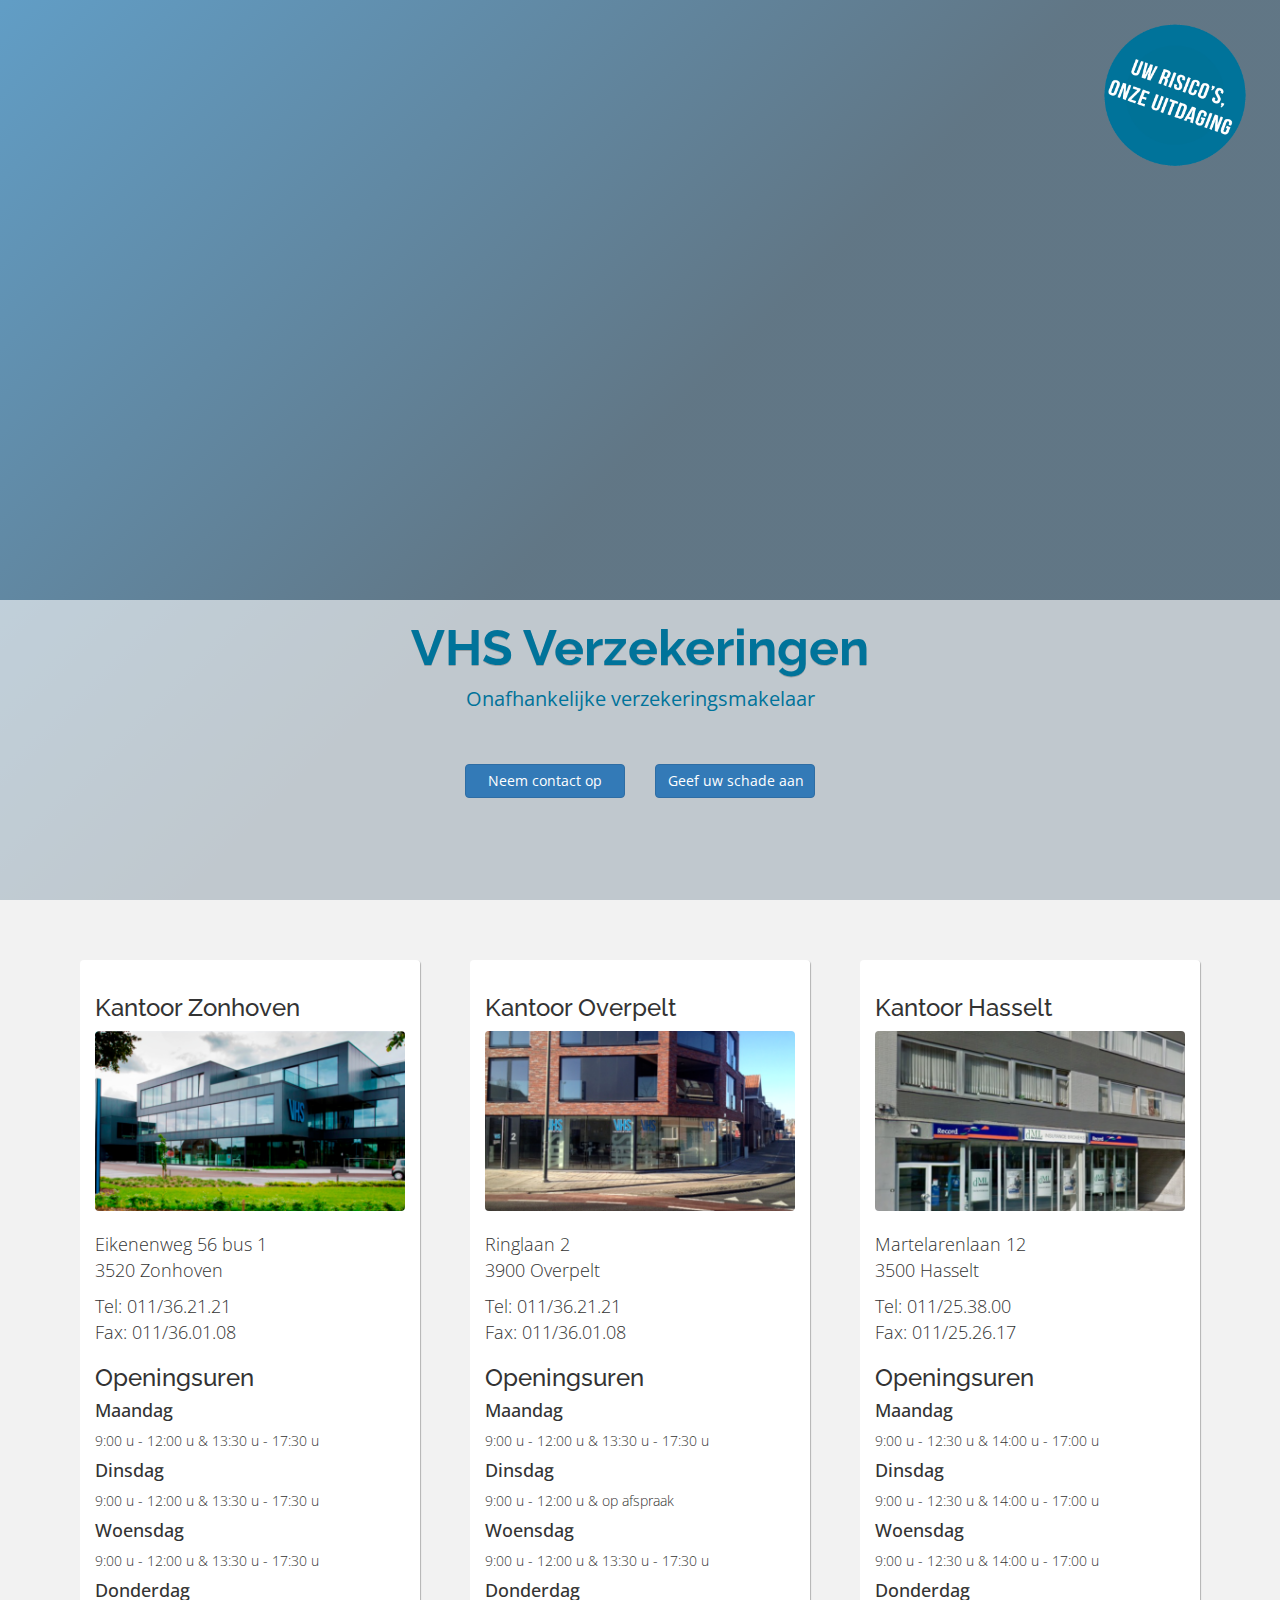
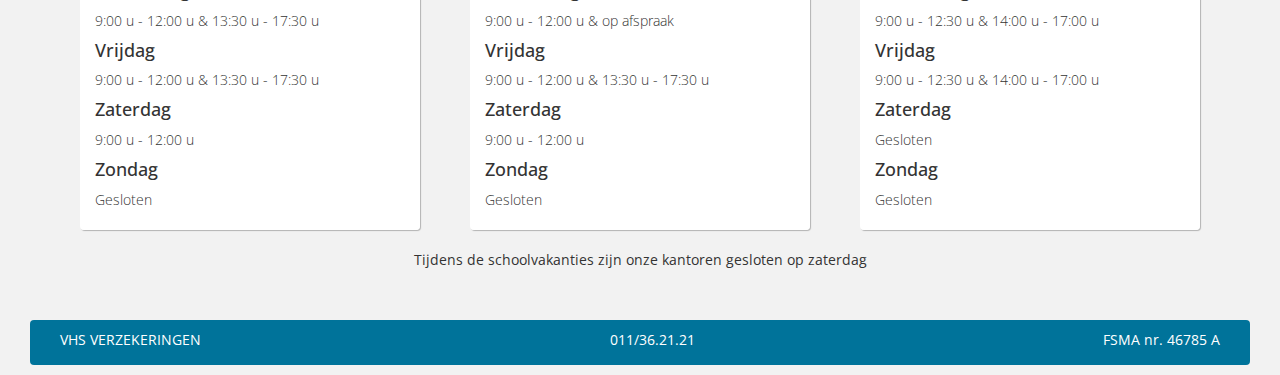
==== index.html @ 22bfabba "page" ====
<html>
<head>
  <meta charset="utf-8">
  <title>Airbnb home</title>
  <meta name="viewport" content="width=device-width, initial-scale=1">
  <link rel="stylesheet" href="http://fonts.googleapis.com/css?family=Open+Sans:400,300,700|Raleway:300,400,500,700">
  <link rel="stylesheet" href="https://maxcdn.bootstrapcdn.com/bootstrap/3.2.0/css/bootstrap.min.css">
  <link rel="stylesheet" href="https://maxcdn.bootstrapcdn.com/font-awesome/4.3.0/css/font-awesome.min.css">
  <link rel="stylesheet" href="css/style.css">

</head>

<body>

  <div class="banner" style="background-image: linear-gradient(-225deg, rgba(0,101,168,0.6) 0%, rgba(0,36,61,0.6) 50%), url('images/gebouw_zonhoven.jpg');">
    <img src="images/slogan.png" alt="" id="slogan">
    <div id= "container">
      <h1>VHS Verzekeringen</h1>
      <p>Onafhankelijke verzekeringsmakelaar</p>
      <div class="btn-inline">
        <form method="post" action="mailto:info@vhs.be" >
          <input type="submit" value="Neem contact op" class="btn btn-primary" />
        </form>
        <form method="post" action="mailto:schade@vhs.be" >
          <input type="submit" value="Geef uw schade aan" class="btn btn-primary" />
        </form>
      </div>
    </div>
  </div>

  <div class="container" id="locations">
    <div class="row">
      <div class="col-xs-12 col-sm-4">
        <div class="card">
          <div class="info">
            <h3>Kantoor Zonhoven</h3>
            <img src="images/kantoor_zonhoven.png" alt="Kantoor Zonhoven">
            <div class="adres">
              <p>Eikenenweg 56 bus 1<br>3520 Zonhoven</p>
            </div>
            <div class="telfax">
              <p>Tel: 011/36.21.21<br>Fax: 011/36.01.08</p>
            </div>
          </div>
          <div class="opening-hours">
            <h3>Openingsuren</h3>
            <h4>Maandag</h4>
            <p>9:00 u - 12:00 u & 13:30 u - 17:30 u</p>
            <h4>Dinsdag</h4>
            <p>9:00 u - 12:00 u & 13:30 u - 17:30 u</p>
            <h4>Woensdag</h4>
            <p>9:00 u - 12:00 u & 13:30 u - 17:30 u</p>
            <h4>Donderdag</h4>
            <p>9:00 u - 12:00 u & 13:30 u - 17:30 u</p>
            <h4>Vrijdag</h4>
            <p>9:00 u - 12:00 u & 13:30 u - 17:30 u</p>
            <h4>Zaterdag</h4>
            <p>9:00 u - 12:00 u</p>
            <h4>Zondag</h4>
            <p>Gesloten</p>
          </div>
        </div>
      </div>
      <div class="col-xs-12 col-sm-4">
        <div class="card">
          <div class="info">
            <h3>Kantoor Overpelt</h3>
            <img src="images/kantoor_overpelt.png" alt="Kantoor Overpelt">
            <div class="adres">
              <p>Ringlaan 2<br>3900 Overpelt</p>
            </div>
            <div class="telfax">
              <p>Tel: 011/36.21.21<br>Fax: 011/36.01.08</p>
            </div>
          </div>
          <div class="opening-hours">
            <h3>Openingsuren</h3>
            <h4>Maandag</h4>
            <p>9:00 u - 12:00 u & 13:30 u - 17:30 u</p>
            <h4>Dinsdag</h4>
            <p>9:00 u - 12:00 u & op afspraak</p>
            <h4>Woensdag</h4>
            <p>9:00 u - 12:00 u & 13:30 u - 17:30 u</p>
            <h4>Donderdag</h4>
            <p>9:00 u - 12:00 u & op afspraak</p>
            <h4>Vrijdag</h4>
            <p>9:00 u - 12:00 u & 13:30 u - 17:30 u</p>
            <h4>Zaterdag</h4>
            <p>9:00 u - 12:00 u</p>
            <h4>Zondag</h4>
            <p>Gesloten</p>
          </div>
        </div>
      </div>
      <div class="col-xs-12 col-sm-4">
        <div class="card">
          <div class="info">
            <h3>Kantoor Hasselt</h3>
            <img src="images/kantoor_hasselt.png" alt="Kantoor Hasselt">
            <div class="adres">
              <p>Martelarenlaan 12<br>3500 Hasselt</p>
            </div>
            <div class="telfax">
              <p>Tel: 011/25.38.00<br>Fax: 011/25.26.17</p>
            </div>
          </div>
          <div class="opening-hours">
            <h3>Openingsuren</h3>
            <h4>Maandag</h4>
            <p>9:00 u - 12:30 u & 14:00 u - 17:00 u</p>
            <h4>Dinsdag</h4>
            <p>9:00 u - 12:30 u & 14:00 u - 17:00 u</p>
            <h4>Woensdag</h4>
            <p>9:00 u - 12:30 u & 14:00 u - 17:00 u</p>
            <h4>Donderdag</h4>
            <p>9:00 u - 12:30 u & 14:00 u - 17:00 u</p>
            <h4>Vrijdag</h4>
            <p>9:00 u - 12:30 u & 14:00 u - 17:00 u</p>
            <h4>Zaterdag</h4>
            <p>Gesloten</p>
            <h4>Zondag</h4>
            <p>Gesloten</p>
          </div>
        </div>
      </div>
    </div>
    <p class="text-center">Tijdens de schoolvakanties zijn onze kantoren gesloten op zaterdag</p>

  </div>

  <div class="footer">
    <div>
      <p>VHS VERZEKERINGEN</p>
    </div>
    <div>
      <p>011/36.21.21</p>
    </div>
    <div>
      <p>FSMA nr. 46785 A</p>
    </div>
  </div>

  <!-- Including Bootstrap JS (with its jQuery dependency) so that dynamic components work -->
  <script src="https://ajax.googleapis.com/ajax/libs/jquery/1.11.1/jquery.min.js"></script>
  <script src="https://maxcdn.bootstrapcdn.com/bootstrap/3.2.0/js/bootstrap.min.js"></script>
</body>
</html>
---- css/style.css ----
@import url("components/banner.css");
@import url("components/container.css");
@import url("components/card.css");
@import url("components/footer.css");



body {
  font-family: 'Open Sans', sans-serif;
  background-color: f2f2f2;
}

h1,
h2,
h3 {
  font-family: 'Raleway', sans-serif;
}


#locations {
  margin: 40px auto;

}
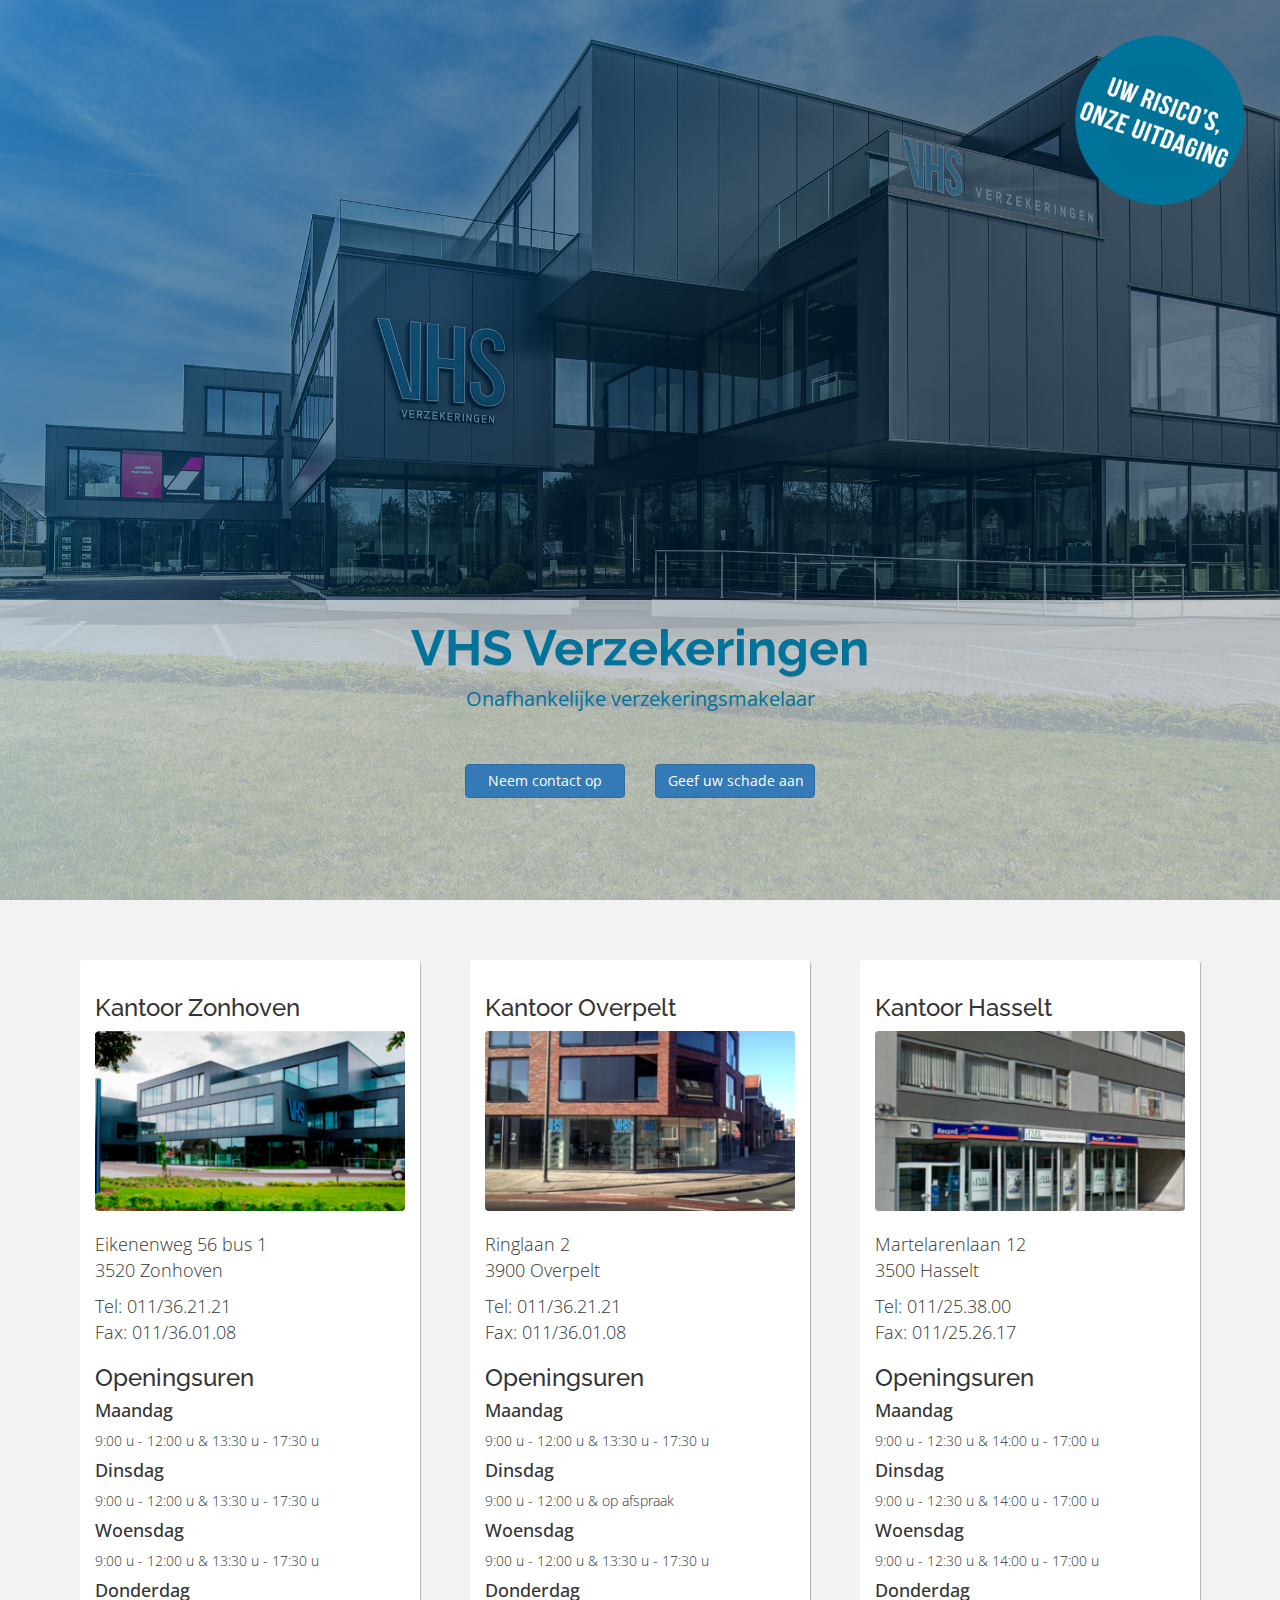
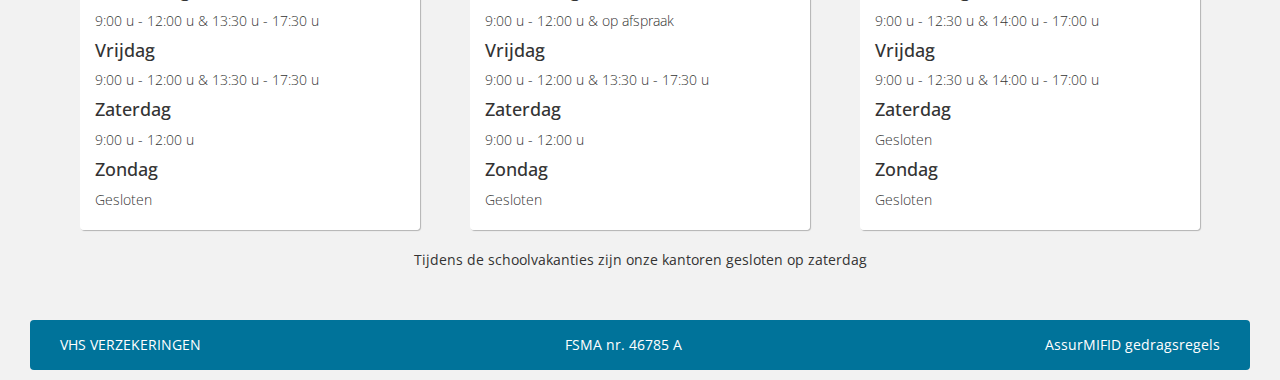
==== commit e68d6b59: "mifid regels toegevoegd en watermark verwijderd" ====
--- a/index.html
+++ b/index.html
@@ -1,7 +1,7 @@
 <html>
 <head>
   <meta charset="utf-8">
-  <title>Airbnb home</title>
+  <title>VHS Verzekeringen</title>
   <meta name="viewport" content="width=device-width, initial-scale=1">
   <link rel="stylesheet" href="http://fonts.googleapis.com/css?family=Open+Sans:400,300,700|Raleway:300,400,500,700">
   <link rel="stylesheet" href="https://maxcdn.bootstrapcdn.com/bootstrap/3.2.0/css/bootstrap.min.css">
@@ -12,7 +12,7 @@
 
 <body>
 
-  <div class="banner" style="background-image: linear-gradient(-225deg, rgba(0,101,168,0.6) 0%, rgba(0,36,61,0.6) 50%), url('images/gebouw_zonhoven.jpg');">
+  <div class="banner" style="background-image: linear-gradient(-225deg, rgba(0,101,168,0.6) 0%, rgba(0,36,61,0.6) 50%), url('images/gebouw_zonhoven_no_watermark.jpg');">
     <img src="images/slogan.png" alt="" id="slogan">
     <div id= "container">
       <h1>VHS Verzekeringen</h1>
@@ -133,10 +133,10 @@
       <p>VHS VERZEKERINGEN</p>
     </div>
     <div>
-      <p>011/36.21.21</p>
+      <p>FSMA nr. 46785 A</p>
     </div>
     <div>
-      <p>FSMA nr. 46785 A</p>
+      <a href="assurmifid.html">AssurMIFID gedragsregels</a>
     </div>
   </div>
 
--- a/css/style.css
+++ b/css/style.css
@@ -22,3 +22,11 @@
 
 }
 
+ol {
+  list-style: none;
+}
+
+ol > li:before {
+  content: attr(seq) ". ";
+}
+
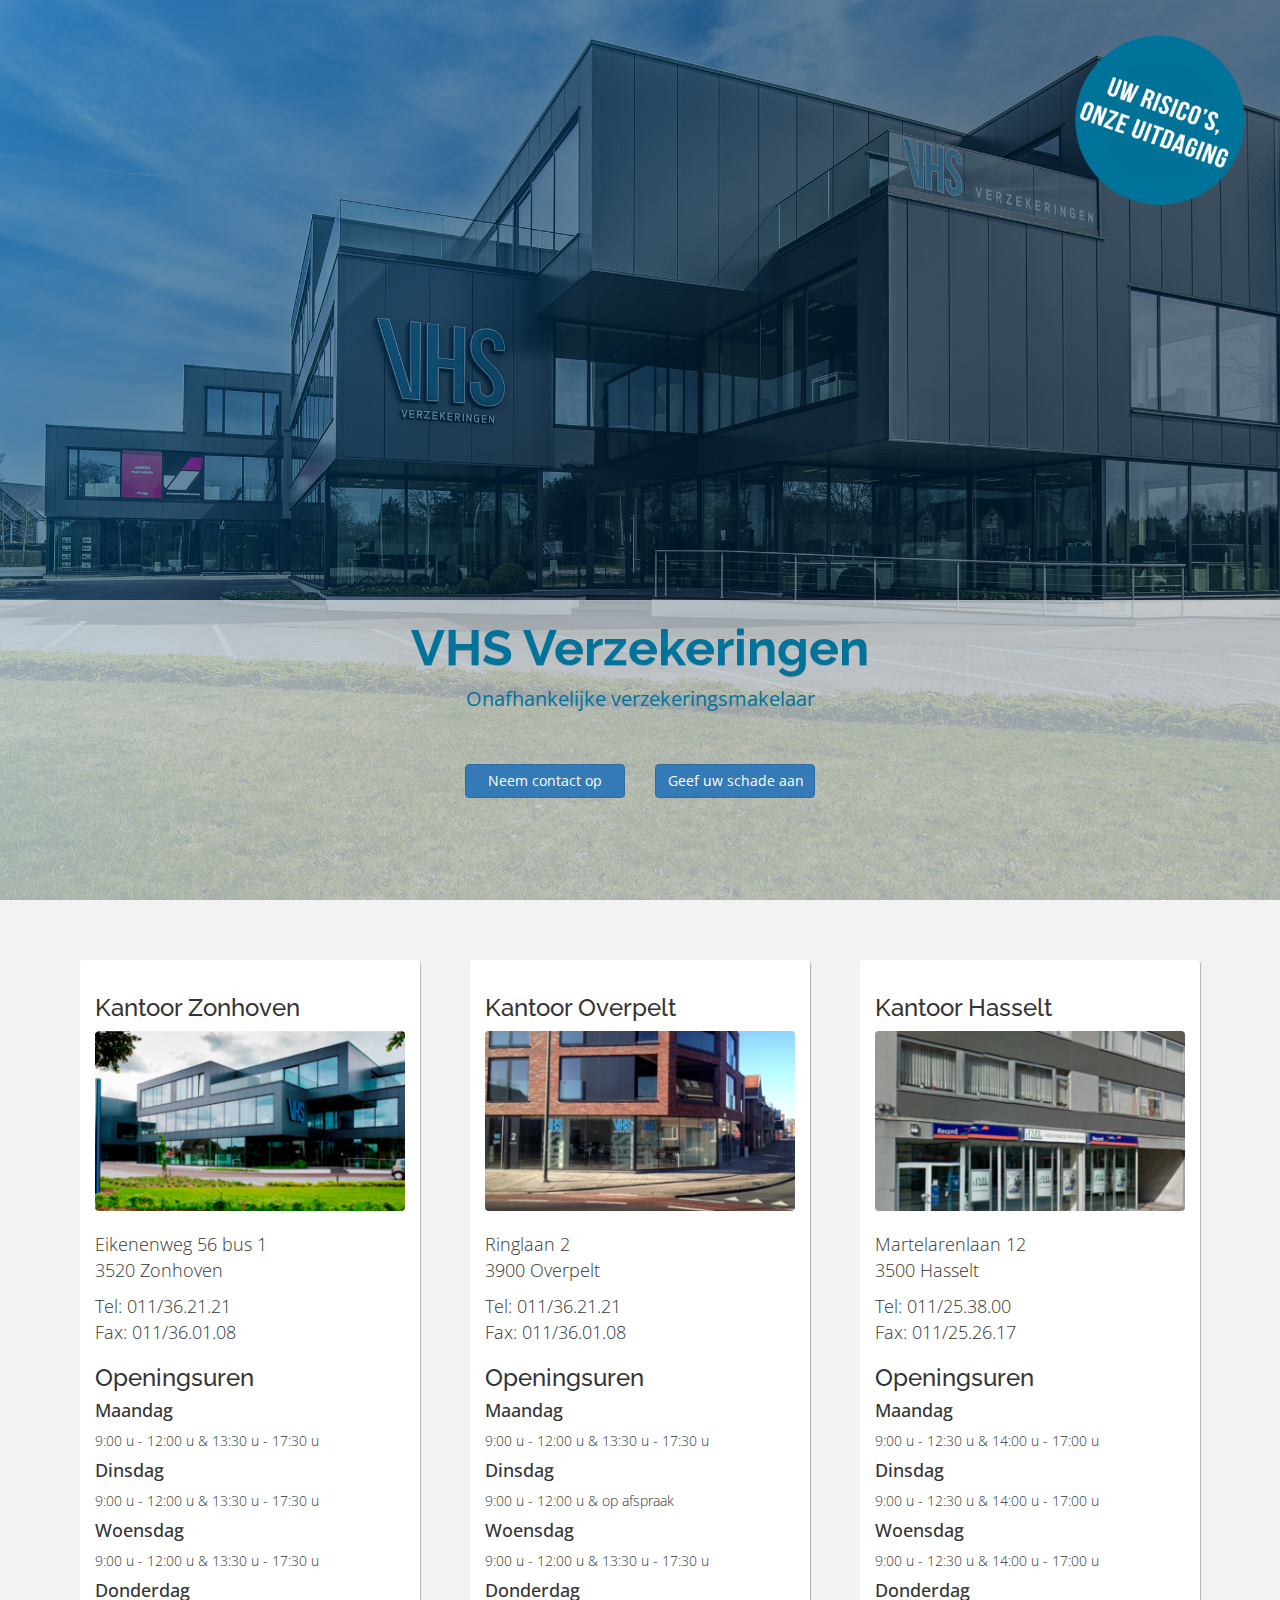
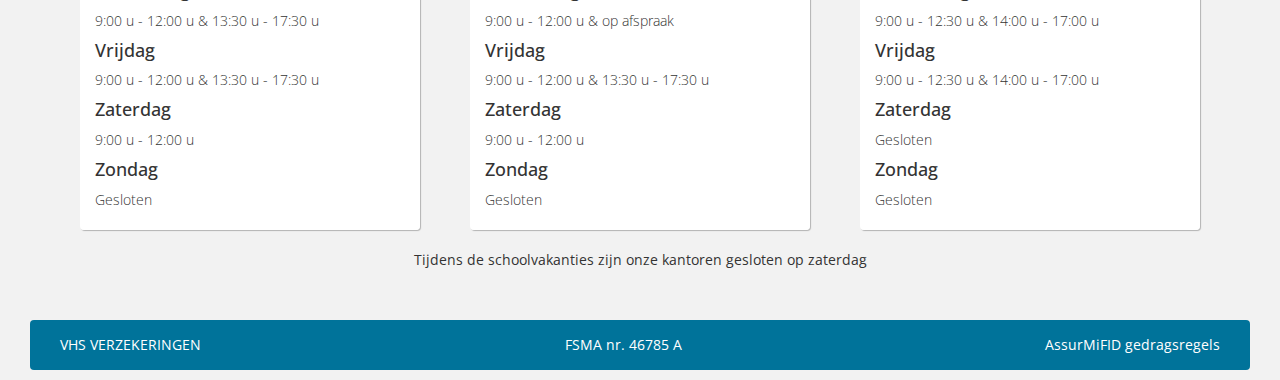
==== commit 5737ab00: "MiFID ipv MIFID" ====
--- a/index.html
+++ b/index.html
@@ -2,6 +2,8 @@
 <head>
   <meta charset="utf-8">
   <title>VHS Verzekeringen</title>
+  <meta name="description" content="Van Hoof &amp; Schruers verzekeringen - Home ">
+  <meta name="keywords" content="verzekeringen VHS Inveras leon claes zonhoven"/>
   <meta name="viewport" content="width=device-width, initial-scale=1">
   <link rel="stylesheet" href="http://fonts.googleapis.com/css?family=Open+Sans:400,300,700|Raleway:300,400,500,700">
   <link rel="stylesheet" href="https://maxcdn.bootstrapcdn.com/bootstrap/3.2.0/css/bootstrap.min.css">
@@ -136,7 +138,7 @@
       <p>FSMA nr. 46785 A</p>
     </div>
     <div>
-      <a href="assurmifid.html">AssurMIFID gedragsregels</a>
+      <a href="assurmifid.html">AssurMiFID gedragsregels</a>
     </div>
   </div>
 
--- a/css/style.css
+++ b/css/style.css
@@ -30,3 +30,6 @@
   content: attr(seq) ". ";
 }
 
+#mifid {
+  margin: 30px 0;
+}
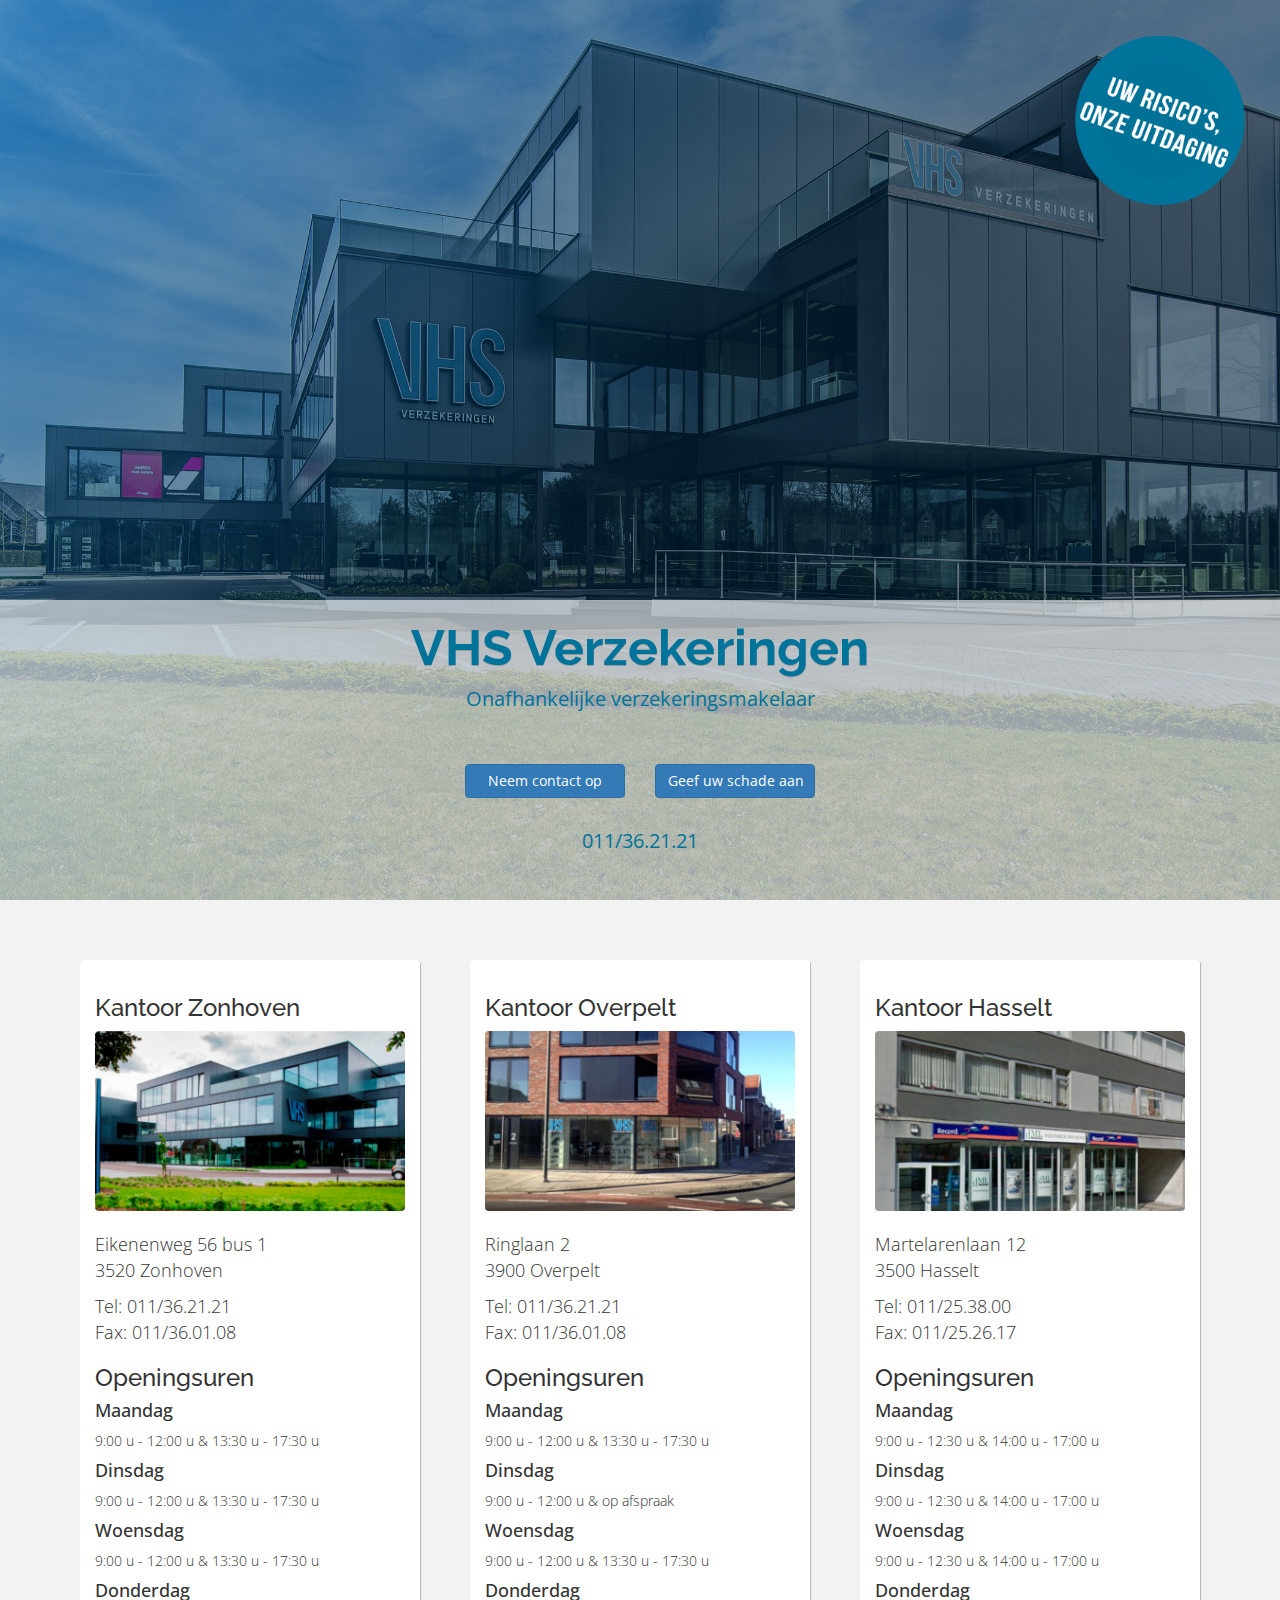
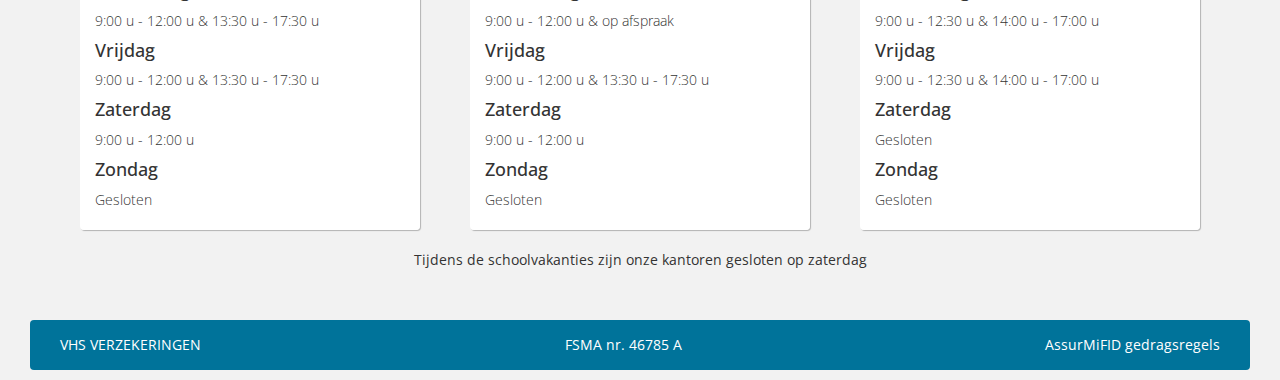
==== commit b91b99f3: "added phone number to banner" ====
--- a/index.html
+++ b/index.html
@@ -27,6 +27,7 @@
           <input type="submit" value="Geef uw schade aan" class="btn btn-primary" />
         </form>
       </div>
+      <p>011/36.21.21</p>
     </div>
   </div>
 
